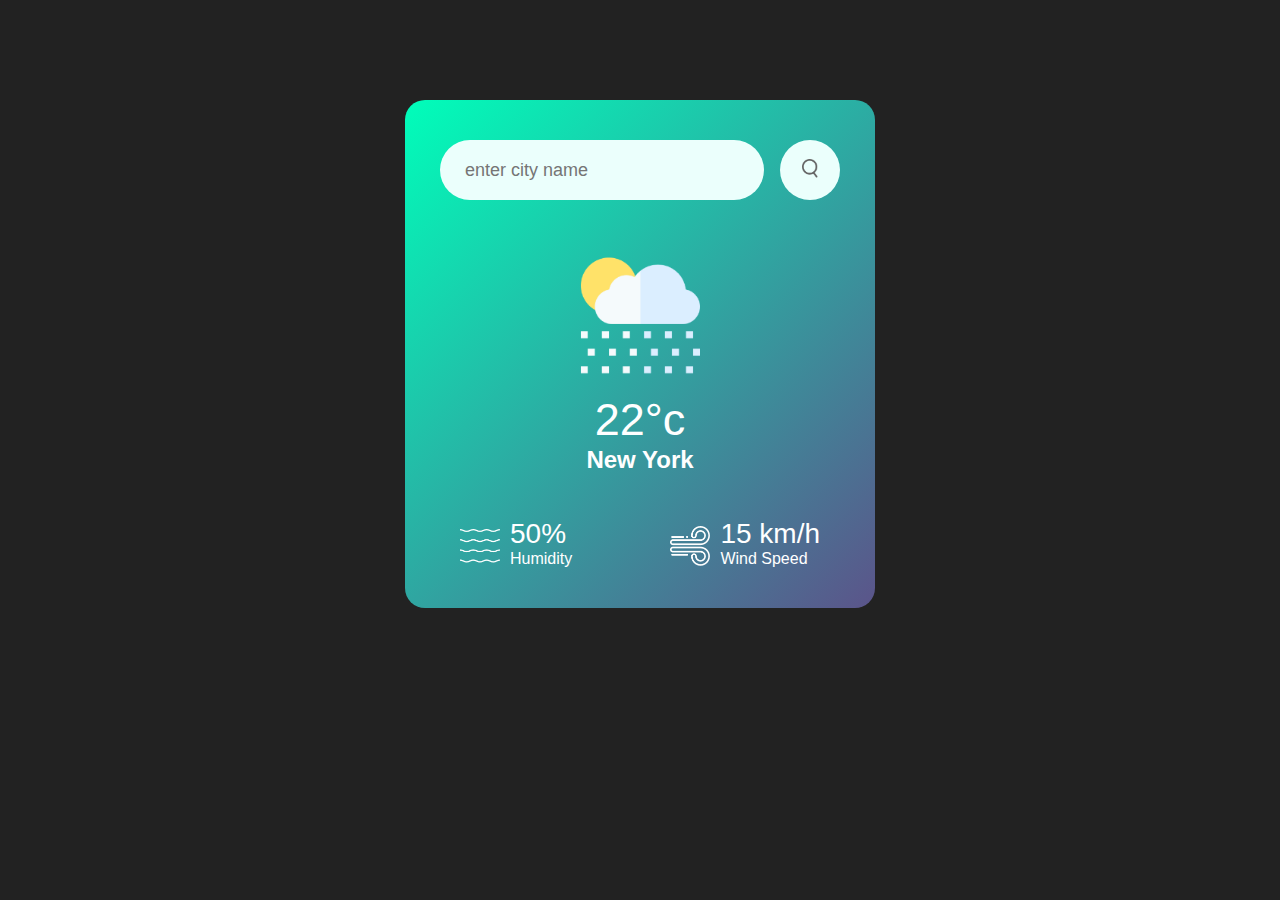
==== Weather App/index.html @ 7e24eb84 "first commit" ====
<!DOCTYPE html>
<html lang="en">
<head>
    <meta charset="UTF-8">
    <meta name="viewport" content="width=device-width, initial-scale=1.0">
    <title>Weather App</title>
    <link rel="stylesheet" href="style.css">
</head>
<body>
    <div class="card">
        <div class="search">
            <input type="text" placeholder="enter city name" spellcheck="false">
             <button><img src="images/search.png" alt=""></button>
        </div>
        <div class="weather">
            <img src="images/rain.png" class="weather-icon">
            <h1 class="temp">22°c</h1>
            <h2 class="city">New York</h2>
            <div class="details">
                <div class="col">
                    <img src="images/humidity.png">
                    <div>
                        <p class="humidity">50%</p>
                        <p>Humidity</p>
                    </div>
                </div>
                <div class="col">
                    <img src="images/wind.png">
                    <div>
                        <p class="wind">15 km/h</p>
                        <p>Wind Speed</p>
                    </div>
                </div>
            </div>
        </div>

    </div>
     


    <script src="script.js"></script>
</body>
</html>
---- Weather App/style.css ----
*{
    margin: 0;
    padding: 0;
    font-family: 'Poppins', sans-serif;
    box-sizing: border-box;
}
body{
    background: #222;
}
.card{
    width: 90%;
    max-width: 470px;
    background: linear-gradient(135deg, #00feba, #5b548a);
    color: #fff;
    margin: 100px auto 0;
    border-radius: 20px;
    padding: 40px 35px;
    text-align: center;
}
.search{
    width: 100%;
    display: flex;
    align-items: center;
    justify-content: space-between;
}
.search input{
    border: 0;
    outline: 0;
    background: #ebfffc;
    color: #555;
    padding: 10px 25px;
    height: 60px;
    border-radius: 30px;
    flex: 1;
    margin-right: 16px;
    font-size: 18px;
}
.search button{
    border: 0;
    outline: 0;
    background: #ebfffc;
    border-radius: 50%;
    width: 60px;
    height: 60px;
    cursor: pointer;
}
.search button img{
    width: 16px;
}
.weather-icon{
    width: 170px;
    margin-top: 30px;
}
.weather h1{
    font-size:80px;
    font-weight: 500;
}
.weather h1{
    font-size:45px;
    font-weight: 400;
    margin-top: -10px;
}
.details{
    display: flex;
    align-items: center;
    justify-content: space-between;
    padding: 0 20px;
    margin-top: 50px;
}
.col{
    display: flex;
    align-items: center;
    text-align: left;

}
.col img{
    width: 40px;
    margin-right: 10px;
}
.humidity , .wind{
    font-size: 28px;
    margin-top: -6px;
}
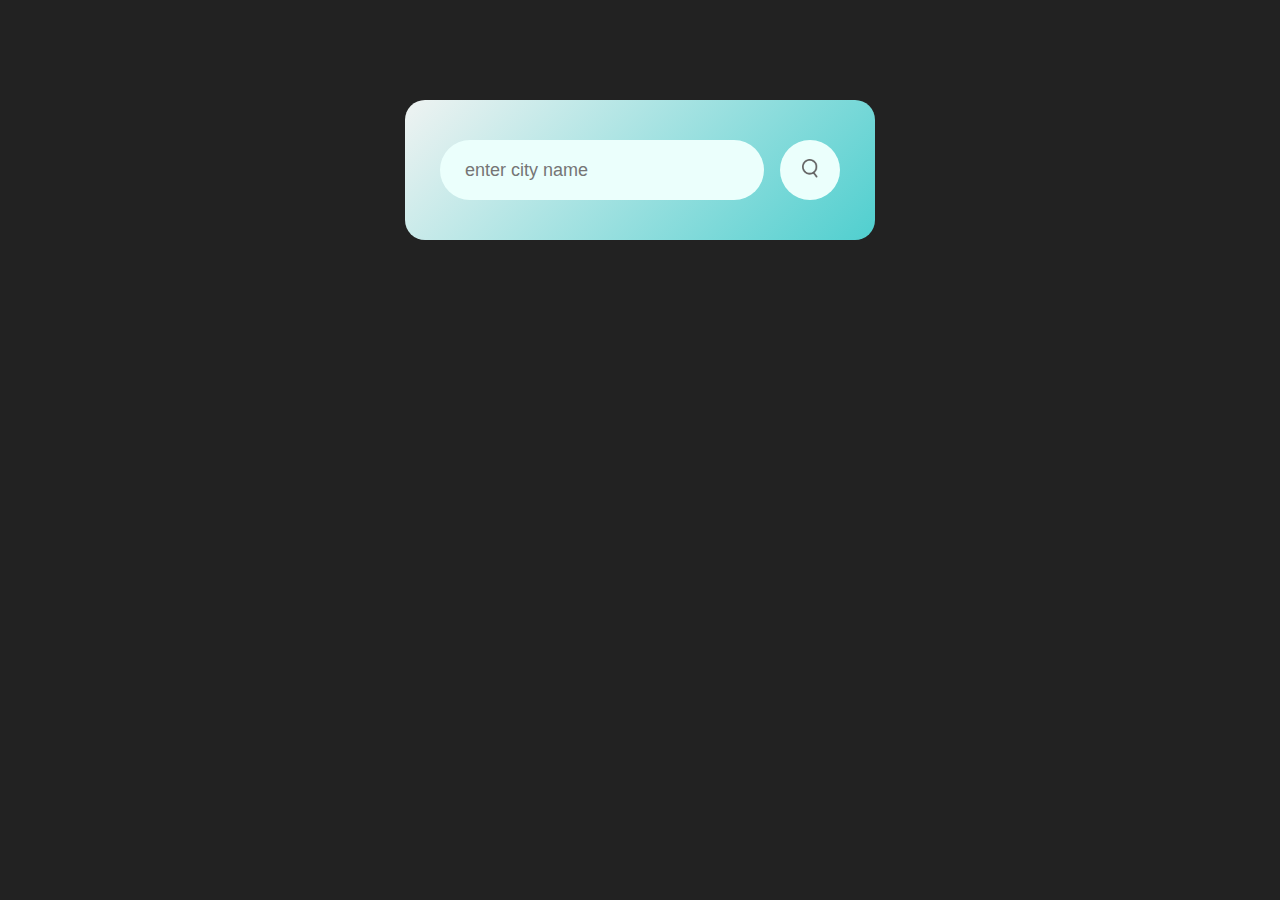
==== commit 3253ced7: "api linked and js dome" ====
--- a/Weather App/index.html
+++ b/Weather App/index.html
@@ -12,20 +12,23 @@
             <input type="text" placeholder="enter city name" spellcheck="false">
              <button><img src="images/search.png" alt=""></button>
         </div>
+        <div class="error">
+            <p>Invalid city name</p>
+        </div>
         <div class="weather">
-            <img src="images/rain.png" class="weather-icon">
+            <img src="images/rain.png" class="weather-icon" alt="rain">
             <h1 class="temp">22°c</h1>
             <h2 class="city">New York</h2>
             <div class="details">
                 <div class="col">
-                    <img src="images/humidity.png">
+                    <img src="images/humidity.png" alt="humidity">
                     <div>
                         <p class="humidity">50%</p>
                         <p>Humidity</p>
                     </div>
                 </div>
                 <div class="col">
-                    <img src="images/wind.png">
+                    <img src="images/wind.png" alt="wind">
                     <div>
                         <p class="wind">15 km/h</p>
                         <p>Wind Speed</p>
--- a/Weather App/style.css
+++ b/Weather App/style.css
@@ -10,8 +10,8 @@
 .card{
     width: 90%;
     max-width: 470px;
-    background: linear-gradient(135deg, #00feba, #5b548a);
-    color: #fff;
+    background: linear-gradient(135deg, #eff3f2, #50cfcf);
+    color: #0a0a0a;
     margin: 100px auto 0;
     border-radius: 20px;
     padding: 40px 35px;
@@ -80,4 +80,14 @@
 .humidity , .wind{
     font-size: 28px;
     margin-top: -6px;
+}
+.weather{
+    display: none;
+}
+.error{
+    text-align: left;
+    margin-left: 10px;
+    font-size: 14px;
+    margin-top: 10px;
+    display: none;
 }